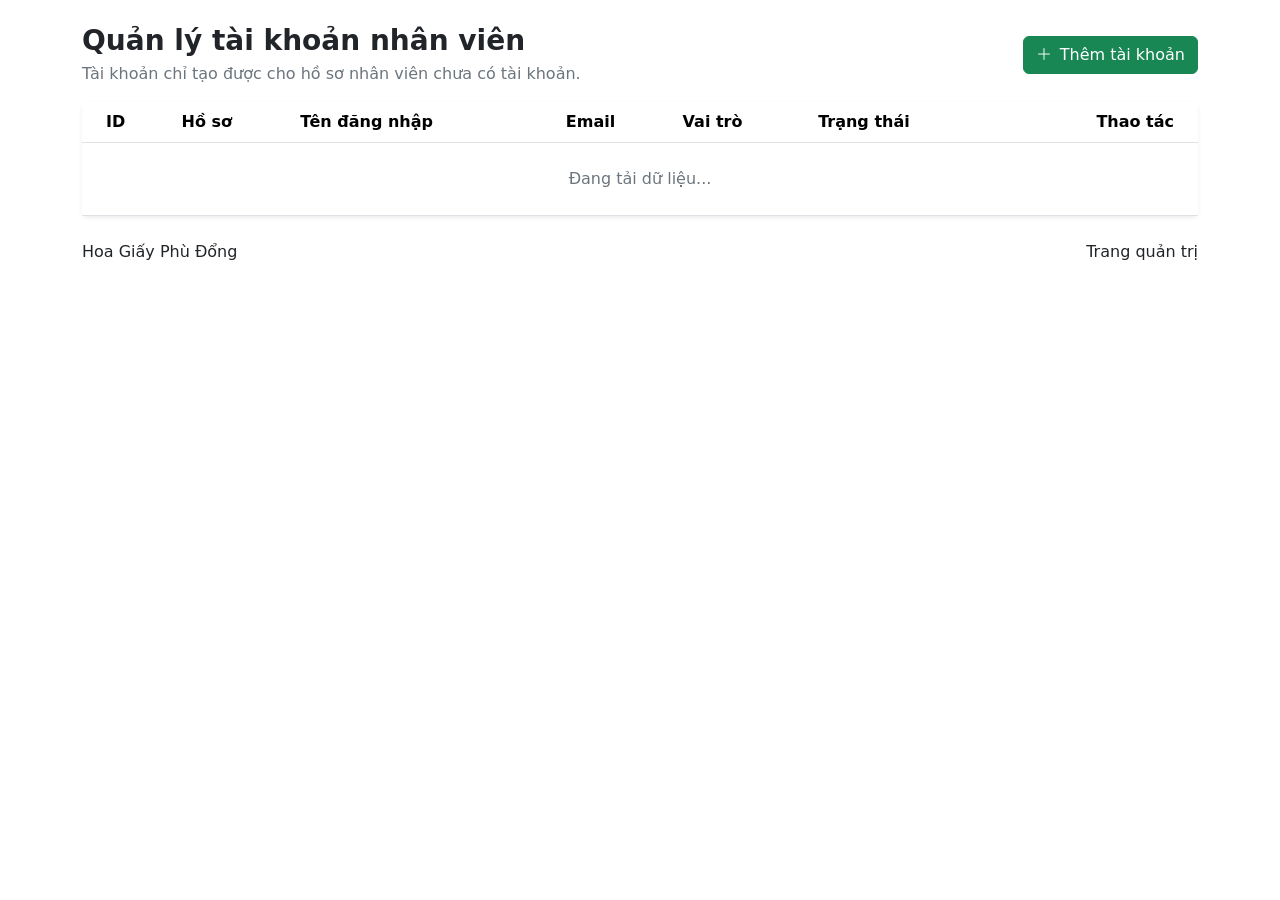
==== src/main/resources/static/Admin/Account.html @ 6ac5c36f "Implement admin security and role management" ====
<!doctype html>
<html lang="vi">
<head>
    <meta charset="utf-8">
    <meta name="viewport" content="width=device-width, initial-scale=1">
    <title>Quản lý tài khoản nhân viên - Hoa Giấy Phù Đổng</title>
    <link href="https://cdn.jsdelivr.net/npm/bootstrap@5.3.2/dist/css/bootstrap.min.css" rel="stylesheet">
    <link href="https://cdn.jsdelivr.net/npm/bootstrap-icons@1.11.3/font/bootstrap-icons.min.css" rel="stylesheet">
    <link href="/Asset/Admin/Admin.css" rel="stylesheet">
</head>
<body>
<div id="AdminNavigation"></div>

<main class="container page-shell py-4">
    <div class="d-flex flex-wrap justify-content-between align-items-center gap-3 mb-3">
        <div>
            <h1 class="h3 fw-bold mb-1">Quản lý tài khoản nhân viên</h1>
            <p class="text-secondary mb-0">Tài khoản chỉ tạo được cho hồ sơ nhân viên chưa có tài khoản.</p>
        </div>
        <button class="btn btn-success d-inline-flex align-items-center gap-2" id="AddAccountButton" type="button">
            <i class="bi bi-plus-lg"></i>
            <span>Thêm tài khoản</span>
        </button>
    </div>

    <div id="AlertBox" class="alert d-none" role="alert"></div>

    <section class="card border-0 shadow-sm">
        <div class="card-body p-0">
            <div class="table-responsive">
                <table class="table table-hover align-middle mb-0">
                    <thead>
                    <tr>
                        <th class="ps-4">ID</th>
                        <th>Hồ sơ</th>
                        <th>Tên đăng nhập</th>
                        <th>Email</th>
                        <th>Vai trò</th>
                        <th>Trạng thái</th>
                        <th class="text-end pe-4">Thao tác</th>
                    </tr>
                    </thead>
                    <tbody id="AccountTableBody">
                    <tr><td colspan="7" class="text-center text-secondary py-4">Đang tải dữ liệu...</td></tr>
                    </tbody>
                </table>
            </div>
        </div>
    </section>
</main>

<div class="modal fade" id="AccountModal" tabindex="-1" aria-hidden="true">
    <div class="modal-dialog modal-dialog-centered modal-lg">
        <div class="modal-content border-0 shadow">
            <div class="modal-header">
                <h2 class="modal-title h5 fw-bold" id="AccountModalTitle">Thêm tài khoản nhân viên</h2>
                <button type="button" class="btn-close" data-bs-dismiss="modal" aria-label="Đóng"></button>
            </div>
            <form id="AccountForm">
                <div class="modal-body">
                    <input type="hidden" id="AccountId">
                    <div id="NoManagerNotice" class="empty-state mb-3 d-none">
                        Chưa có hồ sơ nhân viên nào đủ điều kiện tạo tài khoản. Hãy tạo hồ sơ nhân viên trước.
                    </div>
                    <div class="row g-3">
                        <div class="col-12">
                            <label class="form-label fw-medium" for="ManagerId">Hồ sơ nhân viên</label>
                            <select class="form-select" id="ManagerId" required></select>
                        </div>
                        <div class="col-md-6">
                            <label class="form-label fw-medium" for="Username">Tên đăng nhập</label>
                            <input class="form-control CreateField" id="Username" maxlength="50" required type="text">
                        </div>
                        <div class="col-md-6">
                            <label class="form-label fw-medium" for="Password">Mật khẩu</label>
                            <input class="form-control CreateField" id="Password" maxlength="120" minlength="6" required type="password">
                            <div class="form-text" id="PasswordHelp">Mật khẩu tối thiểu 6 ký tự.</div>
                        </div>
                        <div class="col-md-6">
                            <label class="form-label fw-medium" for="Email">Email</label>
                            <input class="form-control CreateField" id="Email" maxlength="160" required type="email">
                        </div>
                        <div class="col-md-6">
                            <label class="form-label fw-medium" for="RoleIds">Vai trò</label>
                            <select class="form-select CreateField" id="RoleIds" multiple required size="5"></select>
                            <div class="form-text">Giữ Ctrl để chọn nhiều vai trò.</div>
                        </div>
                        <div class="col-12">
                            <div class="form-check form-switch">
                                <input class="form-check-input CreateField" id="Active" role="switch" type="checkbox" checked>
                                <label class="form-check-label" for="Active">Đang hoạt động</label>
                            </div>
                        </div>
                    </div>
                </div>
                <div class="modal-footer">
                    <button type="button" class="btn btn-light" data-bs-dismiss="modal">Hủy</button>
                    <button type="submit" class="btn btn-success" id="SaveAccountButton">Lưu tài khoản</button>
                </div>
            </form>
        </div>
    </div>
</div>

<footer class="admin-footer">
    <div class="container page-shell d-flex flex-wrap justify-content-between gap-2">
        <span>Hoa Giấy Phù Đổng</span>
        <span>Trang quản trị</span>
    </div>
</footer>
<script src="https://cdn.jsdelivr.net/npm/bootstrap@5.3.2/dist/js/bootstrap.bundle.min.js"></script>
<script src="/Asset/Admin/AdminNavigation.js"></script>
<script src="/Asset/Security/Csrf.js"></script>
<script src="/Asset/Admin/Account.js"></script>
</body>
</html>
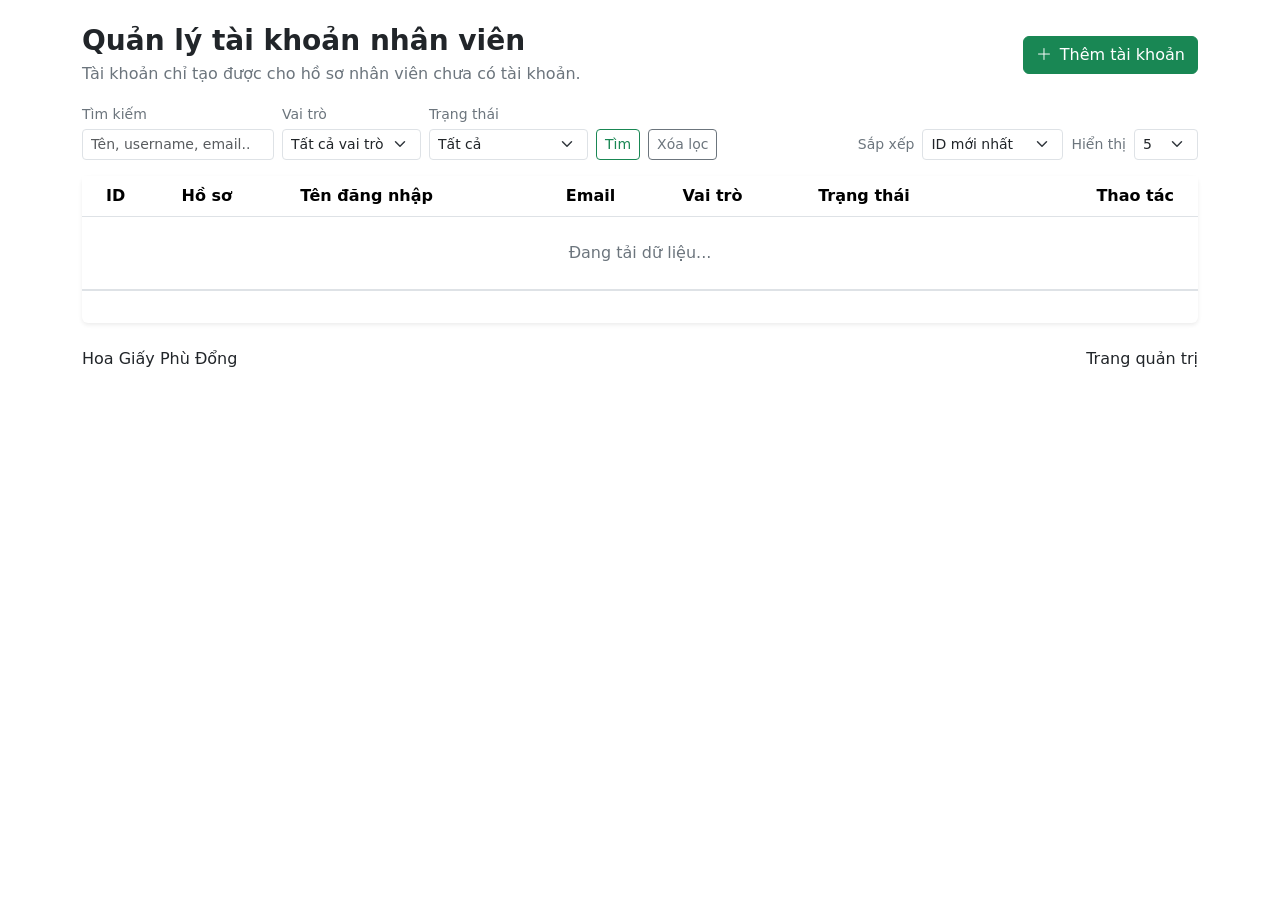
==== commit 36f34726: "Prepare deployment and harden authentication" ====
--- a/src/main/resources/static/Admin/Account.html
+++ b/src/main/resources/static/Admin/Account.html
@@ -25,6 +25,47 @@
 
     <div id="AlertBox" class="alert d-none" role="alert"></div>
 
+    <div class="d-flex flex-wrap justify-content-between align-items-end gap-2 mb-3">
+        <div class="d-flex flex-wrap align-items-end gap-2">
+            <div>
+                <label class="form-label text-secondary small mb-1" for="AccountKeyword">Tìm kiếm</label>
+                <input class="form-control form-control-sm" id="AccountKeyword" type="search" placeholder="Tên, username, email...">
+            </div>
+            <div>
+                <label class="form-label text-secondary small mb-1" for="AccountRoleFilter">Vai trò</label>
+                <select class="form-select form-select-sm" id="AccountRoleFilter">
+                    <option value="">Tất cả vai trò</option>
+                </select>
+            </div>
+            <div>
+                <label class="form-label text-secondary small mb-1" for="AccountActiveFilter">Trạng thái</label>
+                <select class="form-select form-select-sm" id="AccountActiveFilter">
+                    <option value="">Tất cả</option>
+                    <option value="true">Đang hoạt động</option>
+                    <option value="false">Tạm khóa</option>
+                </select>
+            </div>
+            <button class="btn btn-outline-success btn-sm" id="AccountSearchButton" type="button">Tìm</button>
+            <button class="btn btn-outline-secondary btn-sm" id="AccountResetButton" type="button">Xóa lọc</button>
+        </div>
+        <div class="d-flex flex-wrap align-items-center gap-2">
+        <label class="form-label text-secondary small mb-0" for="AccountSort">Sắp xếp</label>
+        <select class="form-select form-select-sm w-auto" id="AccountSort">
+            <option value="id,desc">ID mới nhất</option>
+            <option value="id,asc">ID cũ nhất</option>
+            <option value="fullName,asc">Tên hồ sơ A-Z</option>
+            <option value="fullName,desc">Tên hồ sơ Z-A</option>
+        </select>
+        <label class="form-label text-secondary small mb-0" for="AccountSize">Hiển thị</label>
+        <select class="form-select form-select-sm w-auto" id="AccountSize">
+            <option value="5">5</option>
+            <option value="10">10</option>
+            <option value="20">20</option>
+            <option value="50">50</option>
+        </select>
+        </div>
+    </div>
+
     <section class="card border-0 shadow-sm">
         <div class="card-body p-0">
             <div class="table-responsive">
@@ -44,6 +85,9 @@
                     <tr><td colspan="7" class="text-center text-secondary py-4">Đang tải dữ liệu...</td></tr>
                     </tbody>
                 </table>
+            </div>
+            <div class="border-top px-4 py-3">
+                <div id="AccountPagination" class="d-flex flex-wrap justify-content-between align-items-center gap-2"></div>
             </div>
         </div>
     </section>
@@ -109,8 +153,9 @@
     </div>
 </footer>
 <script src="https://cdn.jsdelivr.net/npm/bootstrap@5.3.2/dist/js/bootstrap.bundle.min.js"></script>
+<script src="/Asset/Security/AuthToken.js"></script>
 <script src="/Asset/Admin/AdminNavigation.js"></script>
-<script src="/Asset/Security/Csrf.js"></script>
+<script src="/Asset/Admin/AdminPagination.js"></script>
 <script src="/Asset/Admin/Account.js"></script>
 </body>
 </html>
